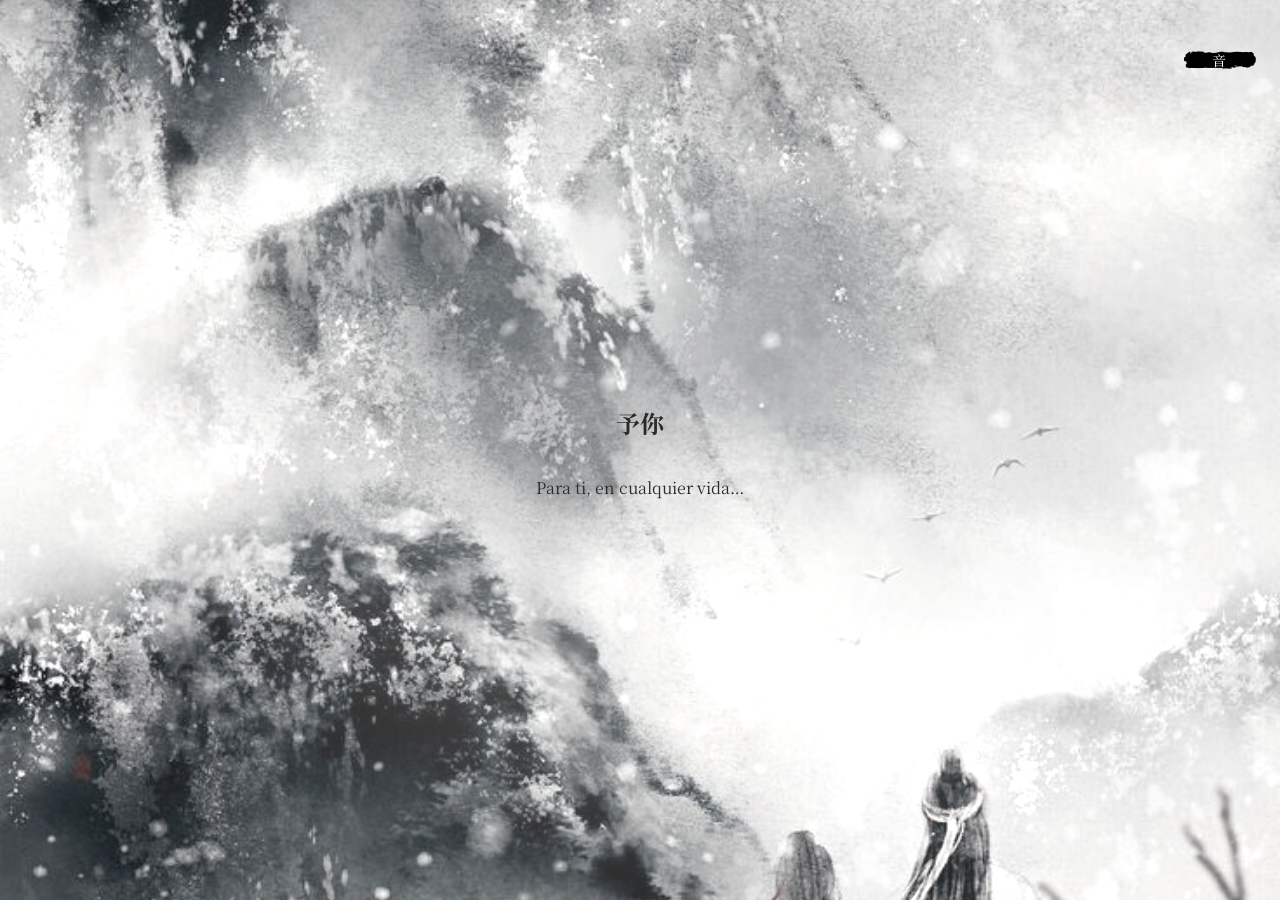
==== index.html @ 0f86a87a "Rename regalo.html to index.html" ====
<!DOCTYPE html>
<html lang="es">
<head>
<meta charset="UTF-8">
<meta name="viewport" content="width=device-width, initial-scale=1.0">
<title>Para ti</title>

<link rel="stylesheet" href="regalo.css">
<link href="https://fonts.googleapis.com/css2?family=Noto+Serif+SC:wght@300;400&display=swap" rel="stylesheet">
</head>

<body>

<audio id="music" loop></audio>
<audio id="ambient" loop></audio>

<!-- BOTÓN MÚSICA (imagen) -->
<div class="music-control" onclick="toggleMusic()">
  <img src="tres.png" class="img-btn">
  <span class="btn-text">音</span>
</div>

<div class="bg"></div>
<div class="mist"></div>
<div id="petals"></div>
<div id="ink"></div>

<main id="main">

<section class="scene intro">
  <h1>予你</h1>
  <p>Para ti, en cualquier vida…</p>
</section>

<section class="scene poem">
  <p id="letter"></p>
</section>

<section class="scene playlist">

  <h2>🎧 Nuestra música</h2>

  <div class="playlist-grid">

    <div class="song" onclick="openSong('https://youtu.be/THEUNTAMED1')">
      <img src="song1.png">
      <span>Wuji (无羁)</span>
    </div>

    <div class="song" onclick="openSong('https://youtu.be/THEUNTAMED2')">
      <img src="song2.png">
      <span>Bu Wang (不忘)</span>
    </div>

    <div class="song" onclick="openSong('https://youtu.be/THEUNTAMED3')">
      <img src="song2.png">
      <span>Yi Nan Ping (意难平)</span>
    </div>

    <div class="song" onclick="openSong('https://youtu.be/THEUNTAMED4')">
      <img src="song1.png">
      <span>Hong Chen (红尘)</span>
    </div>

  </div>

</section>

<!-- ELECCIÓN -->
<section class="scene quiz">

  <h2>¿A qué clan perteneces?</h2>

  <div id="quiz-box">
    <p id="question"></p>

    <div class="answers">

  <div class="quiz-option" onclick="answer(0)">
    <img src="uno.png">
    <span class="opt-text"></span>
  </div>

  <div class="quiz-option" onclick="answer(1)">
    <img src="dos.png">
    <span class="opt-text"></span>
  </div>

  <div class="quiz-option" onclick="answer(2)">
    <img src="tres.png">
    <span class="opt-text"></span>
  </div>

</div>
  </div>

  <p id="quiz-result"></p>

  <!-- TINTA RESULTADO -->
  <div id="ink-result"></div>

</section>

<section class="scene final">
  <p>El tiempo pasa…</p>
  <h2>pero tú siempre serás mi hogar</h2>
</section>

</main>

<script src="regalo.js"></script>
</body>
</html>
---- regalo.css ----
body{
  margin:0;
  font-family:'Noto Serif SC',serif;
  overflow:hidden;
  color:#2a2a2a;
}

/* ESCENAS tipo app (swipe) */
/* Cambia .scene por esto */
.scene {
  height: 100dvh; /* Usa dvh para evitar problemas con la barra de navegación de Chrome/Safari */
  width: 100%;
  position: absolute;
  top: 0;
  left: 0;
  display: none; /* Cambiamos opacity:0 por display:none para asegurar que no estorben */
  flex-direction: column;
  justify-content: center;
  align-items: center;
  text-align: center;
  transition: opacity 0.8s;
  opacity: 0;
}

/* Esta clase es la que mandará la visibilidad */
.scene.active {
  display: flex; 
  opacity: 1;
  z-index: 1;
}

/* Asegúrate de que el main ocupe todo */
#main {
  height: 100dvh;
  width: 100%;
  overflow: hidden;
  position: relative;
}

/* FONDO */
.bg{
  position:fixed;
  inset:0;
  background:url('fondo.jpg') center/cover no-repeat;
  filter:grayscale(60%) brightness(1.1);
  z-index:-3;
}

/* NIEBLA */
.mist{
  position:fixed;
  inset:0;
  background:radial-gradient(circle, rgba(255,255,255,0.4), transparent);
  animation:mist 20s infinite alternate;
  z-index:-2;
}

@keyframes mist{
  to{transform:translateX(40px)}
}

/* PÉTALOS */
#petals{
  position:fixed;
  inset:0;
  pointer-events:none;
}

.petal{
  position:absolute;
  border-radius:60% 40% 60% 40%;
  animation:fall linear forwards;
}

@keyframes fall{
  to{transform:translateY(110vh) translateX(var(--drift))}
}

/* TINTA */
#ink{
  position:fixed;
  width:100px;
  height:100px;
  background:radial-gradient(circle, rgba(0,0,0,0.2), transparent);
  border-radius:50%;
  pointer-events:none;
  transform:translate(-50%,-50%) scale(0);
  transition:0.2s;
}

/* BOTONES PNG */
.btn-group{
  display:flex;
  gap:20px;
}

.img-btn{
  width:120px;
  cursor:pointer;
  transition:0.3s;
}

.img-btn:hover{
  transform:scale(1.1);
}

/* PLAYLIST */
iframe{
  width:90%;
  max-width:320px;
  height:180px;
}

/* MÚSICA */
#music-btn{
  position:fixed;
  top:15px;
  right:15px;
  z-index:20;
}

/* 📱 MOBILE */
@media (max-width:600px){
  .img-btn{
    width:90px;
  }
}

/* CONTENEDOR BOTÓN */
.img-btn-wrapper{
  position:relative;
  cursor:pointer;
  transition:0.4s;
}

/* IMAGEN */
.img-btn{
  width:130px;
  display:block;
  transition:0.4s;
  filter:brightness(0.95);
}

/* TEXTO ENCIMA */
.btn-text{
  position:absolute;
  top:50%;
  left:50%;
  transform:translate(-50%,-50%);
  color:#fff;
  font-size:14px;
  letter-spacing:2px;
  pointer-events:none;
  text-shadow:0 0 8px rgba(0,0,0,0.6);
}

/* EFECTO HOVER (tinta/brillo) */
.img-btn-wrapper::after{
  content:"";
  position:absolute;
  inset:0;
  background:radial-gradient(circle, rgba(255,255,255,0.2), transparent 70%);
  opacity:0;
  transition:0.4s;
}

.img-btn-wrapper:hover::after{
  opacity:1;
}

/* ANIMACIÓN SUAVE */
.img-btn-wrapper:hover{
  transform:scale(1.08);
}

.img-btn-wrapper:active{
  transform:scale(0.95);
}

/* BOTÓN DE MÚSICA */
.music-control{
  position:fixed;
  top:20px;
  right:20px;
  z-index:30;
}

.music-control .img-btn{
  width:80px;
}

/* EFECTO CUANDO ESTÁ SONANDO */
.music-control.playing .img-btn{
  animation:pulse 2s infinite;
}

@keyframes pulse{
  0%{transform:scale(1)}
  50%{transform:scale(1.1)}
  100%{transform:scale(1)}
}

/* NUEVO */

/* RESULTADO TINTA */
#ink-result{
  position:fixed;
  inset:0;
  background:radial-gradient(circle, rgba(0,0,0,0.85), transparent 70%);
  opacity:0;
  pointer-events:none;
  transition:0.8s;
  z-index:0;
}

#ink-result.show{
  opacity:1;
}

/* TEXTO RESULTADO */
#quiz-result{
  margin-top:30px;
  font-size:1.15em;
  color:white;

  max-width:600px;
  text-align:center;
  line-height:1.6;

  text-align:justify; /* 👈 forma de párrafo */
  text-align-last:center; /* 👈 última línea centrada */

  word-spacing:2px; /* 👈 aire entre palabras */

  /* ❌ sin caja */
  background:none;
  padding:0;
  border-radius:0;
  backdrop-filter:none;

  /* ✨ legibilidad sin caja */
  text-shadow:
    0 0 10px rgba(0,0,0,1),
    0 0 25px rgba(0,0,0,0.8),
    0 0 40px rgba(0,0,0,0.6);

  opacity:0;
  transform:scale(0.9);
  transition:1s;
}

#quiz-result.show{
  opacity:1;
  transform:scale(1);
}

#quiz-result{
  position:relative;
  z-index:2;
}

/* ✨ efecto tinta en letras */
.ink-word{
  opacity:1;
  transform:translateY(0) scale(1);
  transition:0.5s ease;
}

.ink-word.hidden{
  opacity:0;
  transform:translateY(8px) scale(0.98);
}

.ink-word{
  transition-duration: calc(0.4s + var(--rand, 0s));
}

@keyframes inkWord{
  to{
    opacity:1;
    /*filter:blur(0);*/
  }
}

@keyframes inkReveal{
  to{
    opacity:1;
    /*filter:blur(0);*/
  }
}

.quiz-option{
  position:relative;
  width:120px;
  height:120px; /* 🔥 fija un área consistente */
  margin:10px;
  cursor:pointer;
}

.quiz-option img{
  position:absolute;
  inset:0;
  width:100%;
  height:100%;
  object-fit:contain;
}

.quiz-option{
  display:flex;
  align-items:center;
  justify-content:center;
}

/* 🔥 ZONA DE TEXTO AJUSTABLE */
.opt-text{
  position:absolute;
  left:50%;
  top:50%;
  transform:translate(-50%,-50%);

  width:85%;
  text-align:center;

  color:white;
  font-size:13px;
  line-height:1.2;

  text-shadow:
    0 0 8px rgba(0,0,0,0.9),
    0 0 15px rgba(0,0,0,0.6);

  pointer-events:none;

  display:flex;
  align-items:center;
  justify-content:center;
}

.title{
  font-size:1.3em;
  color:#f0e6d2;
}

/* 🎨 CLAN COLORES */
.clan-jiang{ color:#af6eb9; } /* verde loto */
.clan-lan{ color:#aacef2; }   /* azul suave */
.clan-wen{ color:#b42020; }   /* rojo tenue */
.clan-jin{ color:#f7d774; }   /* dorado */
.clan-nie{ color:#93a992; }   /* gris acero */
.clan-wei{ color:#d50000; }   /* morado etéreo */

/* ✨ PALABRAS CLAVE */
.key{
  color:#ffffff;
  font-weight:500;
  text-shadow:
    0 0 6px rgba(255,255,255,0.5),
    0 0 12px rgba(255,255,255,0.3);
}

/* PLAYLIST */
.playlist-grid{
  display:grid;
  grid-template-columns:repeat(auto-fit,minmax(140px,1fr));
  gap:20px;
  width:90%;
  max-width:500px;
}

/* TARJETA */
.song{
  position:relative;
  cursor:pointer;
  overflow:hidden;
  border-radius:14px;
  transition:0.4s;
}

/* IMAGEN */
.song img{
  width:100%;
  height:180px;
  object-fit:cover;
  filter:grayscale(30%) brightness(0.9);
  transition:0.5s;
}

/* TEXTO */
.song span{
  position:absolute;
  bottom:10px;
  left:50%;
  transform:translateX(-50%);
  color:white;
  font-size:13px;
  letter-spacing:1px;
  text-shadow:0 0 10px rgba(0,0,0,0.9);
}

/* HOVER ✨ */
.song:hover img{
  transform:scale(1.1);
  filter:grayscale(0%) brightness(1);
}

.song:hover{
  transform:translateY(-5px);
}

.song::after{
  content:"";
  position:absolute;
  inset:0;
  background:radial-gradient(circle, rgba(0,0,0,0.3), transparent 70%);
  opacity:0;
  transition:0.4s;
}

.song:active::after{
  opacity:1;
}

/* 📱 MOBILE */
@media (max-width:600px){
  .img-btn{
    width:90px;
  }

  .btn-text{
    font-size:12px;
  }

  .music-control .img-btn{
    width:60px;
  }
}
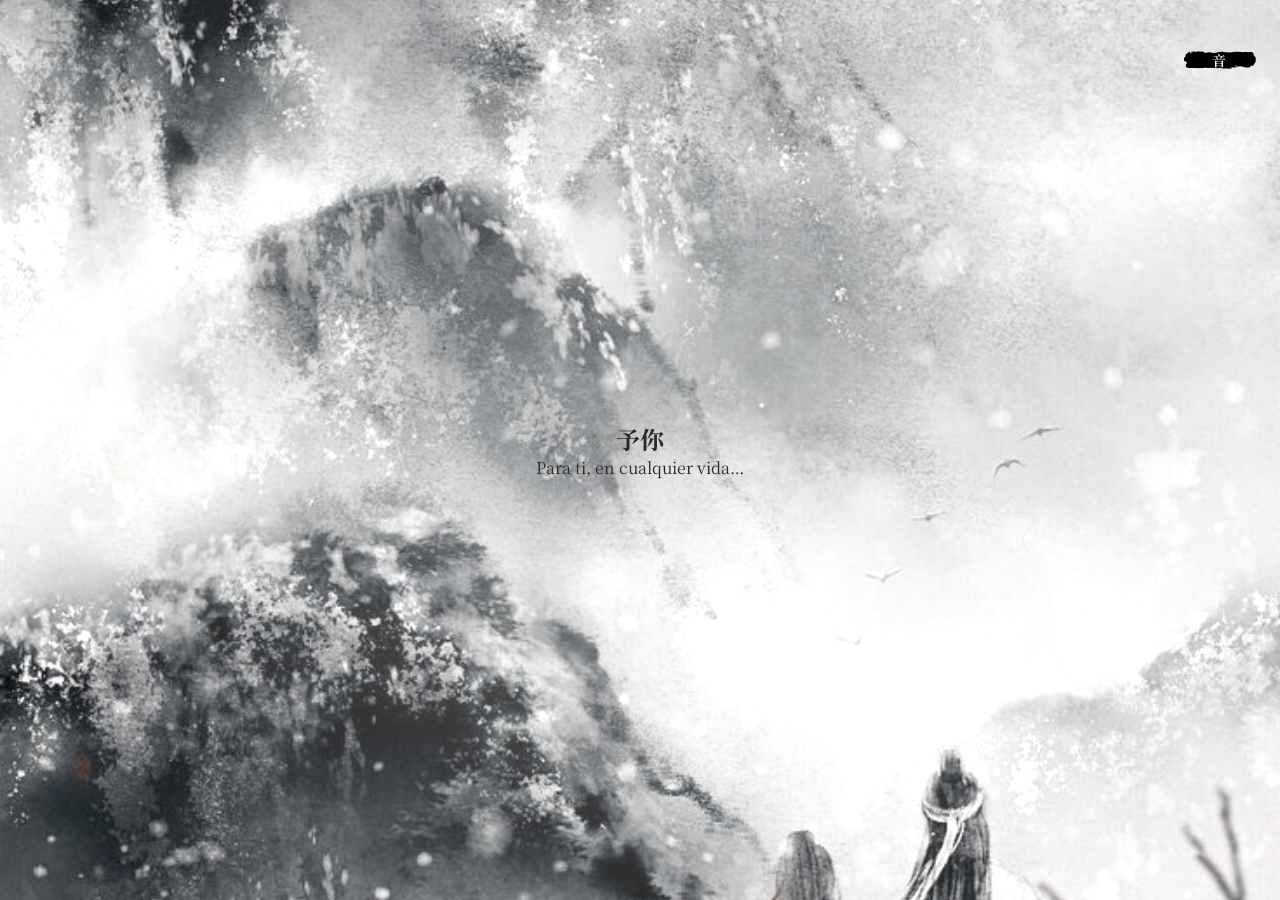
==== commit 22584610: "Update index.html" ====
--- a/index.html
+++ b/index.html
@@ -11,15 +11,17 @@
 
 <body>
 
+<!-- AUDIO -->
 <audio id="music" loop></audio>
 <audio id="ambient" loop></audio>
 
-<!-- BOTÓN MÚSICA (imagen) -->
+<!-- BOTÓN MÚSICA -->
 <div class="music-control" onclick="toggleMusic()">
   <img src="tres.png" class="img-btn">
   <span class="btn-text">音</span>
 </div>
 
+<!-- FONDO -->
 <div class="bg"></div>
 <div class="mist"></div>
 <div id="petals"></div>
@@ -27,46 +29,49 @@
 
 <main id="main">
 
-<section class="scene intro">
+<!-- INTRO -->
+<section class="scene intro active">
   <h1>予你</h1>
   <p>Para ti, en cualquier vida…</p>
 </section>
 
+<!-- POEMA -->
 <section class="scene poem">
   <p id="letter"></p>
 </section>
 
+<!-- PLAYLIST -->
 <section class="scene playlist">
 
-  <h2>🎧 Nuestra música</h2>
+  <h2>Playlist</h2>
 
   <div class="playlist-grid">
 
-    <div class="song" onclick="openSong('https://youtu.be/THEUNTAMED1')">
+    <div class="song" onclick="openSong('https://youtu.be/IYj6Zd7aMN8?si=KBgKgLv9_w9Jffr2')">
       <img src="song1.png">
-      <span>Wuji (无羁)</span>
-    </div>
-
-    <div class="song" onclick="openSong('https://youtu.be/THEUNTAMED2')">
+      <span>Corazón angustiado (意难平)</span>
+    </div>
+
+    <div class="song" onclick="openSong('https://youtu.be/bkIcj_tDtuQ?si=XbIm8MOP97QLOp3D')">
       <img src="song2.png">
-      <span>Bu Wang (不忘)</span>
-    </div>
-
-    <div class="song" onclick="openSong('https://youtu.be/THEUNTAMED3')">
+      <span>Smile Flower</span>
+    </div>
+
+    <div class="song" onclick="openSong('https://youtu.be/VpAnZCnVfFU?si=TgB1RcaUpvmu8-sx')">
       <img src="song2.png">
-      <span>Yi Nan Ping (意难平)</span>
-    </div>
-
-    <div class="song" onclick="openSong('https://youtu.be/THEUNTAMED4')">
+      <span>Always</span>
+    </div>
+
+    <div class="song" onclick="openSong('https://youtu.be/Y5dR4izgkA4?si=KdOjzGxOc8n4NB4a')">
       <img src="song1.png">
-      <span>Hong Chen (红尘)</span>
-    </div>
-
-  </div>
-
-</section>
-
-<!-- ELECCIÓN -->
+      <span>Breathe</span>
+    </div>
+
+  </div>
+
+</section>
+
+<!-- QUIZ -->
 <section class="scene quiz">
 
   <h2>¿A qué clan perteneces?</h2>
@@ -76,31 +81,122 @@
 
     <div class="answers">
 
-  <div class="quiz-option" onclick="answer(0)">
-    <img src="uno.png">
-    <span class="opt-text"></span>
-  </div>
-
-  <div class="quiz-option" onclick="answer(1)">
-    <img src="dos.png">
-    <span class="opt-text"></span>
-  </div>
-
-  <div class="quiz-option" onclick="answer(2)">
-    <img src="tres.png">
-    <span class="opt-text"></span>
-  </div>
-
+      <div class="quiz-option" onclick="answer(0)">
+        <img src="uno.png">
+        <span class="opt-text"></span>
+      </div>
+
+      <div class="quiz-option" onclick="answer(1)">
+        <img src="dos.png">
+        <span class="opt-text"></span>
+      </div>
+
+      <div class="quiz-option" onclick="answer(2)">
+        <img src="tres.png">
+        <span class="opt-text"></span>
+      </div>
+
+    </div>
+  </div>
+
+  <!-- RESULTADO -->
+  <div id="ink-result"></div>
+  <p id="quiz-result"></p>
+
+</section>
+
+<!-- MINI JUEGO -->
+<section class="scene game">
+
+  <h2>Encuentra la Sonrisa del Emperador</h2>
+  <p>¿En qué jarra está escondida?</p>
+
+  <div class="answers">
+
+    <div class="quiz-option" onclick="checkJar(this,false)">
+      <img src="jarra.png">
+    </div>
+
+    <div class="quiz-option" onclick="checkJar(this,true)">
+      <img src="jarra.png">
+    </div>
+
+    <div class="quiz-option" onclick="checkJar(this,false)">
+      <img src="jarra.png">
+    </div>
+
+  </div>
+
+  <p id="game-feedback" style="margin-top:20px;"></p>
+
+</section>
+
+<!-- CARTA -->
+<section class="scene carta">
+
+  <h2>¡Ha llegado una carta!</h2>
+
+  <div class="open-letter" onclick="openLetter()">
+    <img src="tres.png" class="img-btn">
+    <span class="btn-text">Abrir</span>
+  </div>
+
+  <div class="carta-box" id="cartaBox">
+    <p id="cartaTexto">
+¡Feliz cumpleaños, tilín!<br><br>
+
+Espero que te la pases genial en este día y que puedas ver lo apreciado que eres, pues sé que todos tus amigos tendrán detalles contigo, ya que es imposible no quererte.<br><br>
+
+Estoy tan orgullosa de ti y agradecida de ser tu hermana, de tenerte siempre conmigo. Quiero que sepas que, en la misma medida en que estás para mí, yo estaré para ti.<br><br>
+
+Quiero decirte tantas cosas, pero escribir esto me está haciendo llorar al darme cuenta de lo importante que eres para mí y de que no sabría qué hacer si algún día me hicieras falta.<br><br>
+
+Todo este regalo te lo hago con el corazón; en cada detalle está mi sinceridad y mi aprecio hacia ti.<br><br>
+
+Sabes, la última canción de la playlist es bastante personal para mí, y dedicártela me hace sentir que comparto mi mundo contigo. La escucho desde hace 8 años y ha sido de mis canciones favoritas hasta la fecha. Esa canción siempre me ha dado ánimos, pues son palabras que toda la vida quise escuchar.<br><br>
+
+Hoy te la dedico y espero que te dé tanto consuelo como lo hizo con la pequeña Priscilla de 13 años. Que la escuches teniendo presente que tú no tienes que esperar a que alguien te diga todo eso, pues es el eco de lo que siempre haré por ti: seré yo quien te abrace.<br><br>
+
+Eres una persona increíble y quisiera darte mis ojos para que te veas como yo te veo, que notes que eres bueno y valiente, compasivo y leal; me duele mucho que pienses tan mal de ti.<br><br>
+
+No sé cuál fue el bien que hice en mi vida pasada para tenerte a ti como hermano en esta vida, pero estoy eternamente agradecida y daré lo mejor de mí en mi presente para tenerte conmigo en todas las vidas que vienen.<br><br>
+
+Siempre tendrás una hermana mayor en quien apoyarte y, cuando los demás no puedan, tu hermana siempre va a poder.<br><br>
+
+Por ti seré ChatGPT, doctora, psicóloga y todo lo que quieras, siempre que te ayude; pero permíteme ayudarte, por favor.<br><br>
+
+Sigamos viendo más dramas chinos juntos; lloremos y emocionémonos en el proceso, pero siempre hay que hacerlo juntos.<br><br>
+
+Aunque todo el mundo se ponga en tu contra, yo siempre estaré de tu lado. Y aun si todos hablan mal de ti y de cosas que hiciste, yo conozco a mi hermano y sé que nada de eso es verdad; yo también daría mi vida por protegerte, como Yanli hizo por Wuxian.<br><br>
+
+Gracias por estar, por ser quien eres, por ser mi hermano.<br><br>
+
+Te amo, tilín. Espero que seas muy feliz hoy y todos los días, tan feliz como tú me haces.
+    </p>
+  </div>
+
+  <div class="next-scene" onclick="nextScene()">
+  <img src="continuar.png" class="img-btn">
 </div>
-  </div>
-
-  <p id="quiz-result"></p>
-
-  <!-- TINTA RESULTADO -->
-  <div id="ink-result"></div>
-
-</section>
-
+
+</section>
+
+<!-- 🎁 REGALO (SECCIÓN PROPIA) -->
+<section class="scene regalo">
+
+  <h2>Para ti</h2>
+  <p>Hay algo más esperándote…</p>
+
+  <div style="margin-top:80px;">
+    <a href="https://drive.google.com/drive/folders/1UVYX8MBnxVR7d7Pw2yVpf_6EMvv2Fnob?usp=sharing" target="_blank">
+      <img src="abanico.png" class="img-btn">
+      <span class="btn-text">Abrir regalo</span>
+    </a>
+  </div>
+
+</section>
+
+<!-- FINAL -->
 <section class="scene final">
   <p>El tiempo pasa…</p>
   <h2>pero tú siempre serás mi hogar</h2>
--- a/regalo.css
+++ b/regalo.css
@@ -5,36 +5,49 @@
   color:#2a2a2a;
 }
 
-/* ESCENAS tipo app (swipe) */
-/* Cambia .scene por esto */
+/* CONTENEDOR PRINCIPAL */
+#main {
+  height: 100dvh;
+  width: 100%;
+  overflow-x: hidden;
+  overflow-y: auto;
+  position: relative;
+}
+
+/* ESCENAS */
 .scene {
-  height: 100dvh; /* Usa dvh para evitar problemas con la barra de navegación de Chrome/Safari */
+  height: 100dvh;
   width: 100%;
   position: absolute;
   top: 0;
   left: 0;
-  display: none; /* Cambiamos opacity:0 por display:none para asegurar que no estorben */
+
+  display: none;
   flex-direction: column;
   justify-content: center;
   align-items: center;
+
   text-align: center;
+  padding: 0 20px;
+
+  box-sizing: border-box;
+  opacity: 0;
   transition: opacity 0.8s;
-  opacity: 0;
-}
-
-/* Esta clase es la que mandará la visibilidad */
+}
+
 .scene.active {
-  display: flex; 
+  display: flex;
   opacity: 1;
   z-index: 1;
 }
 
-/* Asegúrate de que el main ocupe todo */
-#main {
-  height: 100dvh;
+/* TEXTOS */
+.scene p,
+.scene h1,
+.scene h2{
+  max-width: 500px;
   width: 100%;
-  overflow: hidden;
-  position: relative;
+  margin: 0 auto;
 }
 
 /* FONDO */
@@ -76,7 +89,7 @@
   to{transform:translateY(110vh) translateX(var(--drift))}
 }
 
-/* TINTA */
+/* TINTA CURSOR */
 #ink{
   position:fixed;
   width:100px;
@@ -88,277 +101,113 @@
   transition:0.2s;
 }
 
-/* BOTONES PNG */
-.btn-group{
+/* TRANSICIÓN HUMO NEGRO */
+.smoke-out{
+  animation: smokeOut 0.8s forwards;
+}
+
+@keyframes smokeOut{
+  0%{ opacity:1; filter:blur(0); }
+  100%{
+    opacity:0;
+    filter:blur(20px) brightness(0.3);
+    transform:scale(1.05);
+  }
+}
+
+/* TRANSICIÓN ENERGÍA ESPIRITUAL (blanco) */
+.spirit-out{
+  animation: spiritOut 0.8s forwards;
+}
+
+@keyframes spiritOut{
+  0%{ opacity:1; }
+  100%{
+    opacity:0;
+    filter:brightness(2) blur(10px);
+  }
+}
+
+/* GALERÍA */
+.gallery{
+  display:grid;
+  grid-template-columns:repeat(auto-fit,minmax(150px,1fr));
+  gap:20px;
+  width:90%;
+  max-width:600px;
+}
+
+.memory{
+  text-align:center;
+  transition:0.4s;
+}
+
+.memory img{
+  width:100%;
+  border-radius:12px;
+  transition:0.4s;
+}
+
+.memory:hover img{
+  transform:scale(1.05);
+}
+
+.memory p{
+  margin-top:8px;
+  font-size:13px;
+}
+
+/* DECRETO */
+.decreto-box{
+  background:url("pergamino2.png") center/cover no-repeat;
+  padding:100px 60px;
+  max-width:500px;
+  text-align:left;
+  line-height:1.8;
+  filter:drop-shadow(0 10px 25px rgba(0,0,0,0.5));
+}
+
+.decreto-box ul{
+  padding-left:20px;
+}
+
+/* MINI JUEGO */
+.cups{
   display:flex;
   gap:20px;
-}
-
-.img-btn{
-  width:120px;
+  margin-top:20px;
+}
+
+.cup{
+  width:100px;
+  height:120px;
+  background:url("jarra.png") center/contain no-repeat;
   cursor:pointer;
   transition:0.3s;
 }
 
-.img-btn:hover{
+.cup:hover{
+  transform:translateY(-5px);
+}
+
+/* REGALO DIGITAL */
+.gift-btn{
+  display:inline-block;
+  margin-top:20px;
+  padding:15px 25px;
+  background:linear-gradient(135deg,#fff,#ddd);
+  color:#111;
+  text-decoration:none;
+  border-radius:10px;
+  transition:0.3s;
+}
+
+.gift-btn:hover{
   transform:scale(1.1);
 }
 
-/* PLAYLIST */
-iframe{
-  width:90%;
-  max-width:320px;
-  height:180px;
-}
-
-/* MÚSICA */
-#music-btn{
-  position:fixed;
-  top:15px;
-  right:15px;
-  z-index:20;
-}
-
-/* 📱 MOBILE */
-@media (max-width:600px){
-  .img-btn{
-    width:90px;
-  }
-}
-
-/* CONTENEDOR BOTÓN */
-.img-btn-wrapper{
-  position:relative;
-  cursor:pointer;
-  transition:0.4s;
-}
-
-/* IMAGEN */
-.img-btn{
-  width:130px;
-  display:block;
-  transition:0.4s;
-  filter:brightness(0.95);
-}
-
-/* TEXTO ENCIMA */
-.btn-text{
-  position:absolute;
-  top:50%;
-  left:50%;
-  transform:translate(-50%,-50%);
-  color:#fff;
-  font-size:14px;
-  letter-spacing:2px;
-  pointer-events:none;
-  text-shadow:0 0 8px rgba(0,0,0,0.6);
-}
-
-/* EFECTO HOVER (tinta/brillo) */
-.img-btn-wrapper::after{
-  content:"";
-  position:absolute;
-  inset:0;
-  background:radial-gradient(circle, rgba(255,255,255,0.2), transparent 70%);
-  opacity:0;
-  transition:0.4s;
-}
-
-.img-btn-wrapper:hover::after{
-  opacity:1;
-}
-
-/* ANIMACIÓN SUAVE */
-.img-btn-wrapper:hover{
-  transform:scale(1.08);
-}
-
-.img-btn-wrapper:active{
-  transform:scale(0.95);
-}
-
-/* BOTÓN DE MÚSICA */
-.music-control{
-  position:fixed;
-  top:20px;
-  right:20px;
-  z-index:30;
-}
-
-.music-control .img-btn{
-  width:80px;
-}
-
-/* EFECTO CUANDO ESTÁ SONANDO */
-.music-control.playing .img-btn{
-  animation:pulse 2s infinite;
-}
-
-@keyframes pulse{
-  0%{transform:scale(1)}
-  50%{transform:scale(1.1)}
-  100%{transform:scale(1)}
-}
-
-/* NUEVO */
-
-/* RESULTADO TINTA */
-#ink-result{
-  position:fixed;
-  inset:0;
-  background:radial-gradient(circle, rgba(0,0,0,0.85), transparent 70%);
-  opacity:0;
-  pointer-events:none;
-  transition:0.8s;
-  z-index:0;
-}
-
-#ink-result.show{
-  opacity:1;
-}
-
-/* TEXTO RESULTADO */
-#quiz-result{
-  margin-top:30px;
-  font-size:1.15em;
-  color:white;
-
-  max-width:600px;
-  text-align:center;
-  line-height:1.6;
-
-  text-align:justify; /* 👈 forma de párrafo */
-  text-align-last:center; /* 👈 última línea centrada */
-
-  word-spacing:2px; /* 👈 aire entre palabras */
-
-  /* ❌ sin caja */
-  background:none;
-  padding:0;
-  border-radius:0;
-  backdrop-filter:none;
-
-  /* ✨ legibilidad sin caja */
-  text-shadow:
-    0 0 10px rgba(0,0,0,1),
-    0 0 25px rgba(0,0,0,0.8),
-    0 0 40px rgba(0,0,0,0.6);
-
-  opacity:0;
-  transform:scale(0.9);
-  transition:1s;
-}
-
-#quiz-result.show{
-  opacity:1;
-  transform:scale(1);
-}
-
-#quiz-result{
-  position:relative;
-  z-index:2;
-}
-
-/* ✨ efecto tinta en letras */
-.ink-word{
-  opacity:1;
-  transform:translateY(0) scale(1);
-  transition:0.5s ease;
-}
-
-.ink-word.hidden{
-  opacity:0;
-  transform:translateY(8px) scale(0.98);
-}
-
-.ink-word{
-  transition-duration: calc(0.4s + var(--rand, 0s));
-}
-
-@keyframes inkWord{
-  to{
-    opacity:1;
-    /*filter:blur(0);*/
-  }
-}
-
-@keyframes inkReveal{
-  to{
-    opacity:1;
-    /*filter:blur(0);*/
-  }
-}
-
-.quiz-option{
-  position:relative;
-  width:120px;
-  height:120px; /* 🔥 fija un área consistente */
-  margin:10px;
-  cursor:pointer;
-}
-
-.quiz-option img{
-  position:absolute;
-  inset:0;
-  width:100%;
-  height:100%;
-  object-fit:contain;
-}
-
-.quiz-option{
-  display:flex;
-  align-items:center;
-  justify-content:center;
-}
-
-/* 🔥 ZONA DE TEXTO AJUSTABLE */
-.opt-text{
-  position:absolute;
-  left:50%;
-  top:50%;
-  transform:translate(-50%,-50%);
-
-  width:85%;
-  text-align:center;
-
-  color:white;
-  font-size:13px;
-  line-height:1.2;
-
-  text-shadow:
-    0 0 8px rgba(0,0,0,0.9),
-    0 0 15px rgba(0,0,0,0.6);
-
-  pointer-events:none;
-
-  display:flex;
-  align-items:center;
-  justify-content:center;
-}
-
-.title{
-  font-size:1.3em;
-  color:#f0e6d2;
-}
-
-/* 🎨 CLAN COLORES */
-.clan-jiang{ color:#af6eb9; } /* verde loto */
-.clan-lan{ color:#aacef2; }   /* azul suave */
-.clan-wen{ color:#b42020; }   /* rojo tenue */
-.clan-jin{ color:#f7d774; }   /* dorado */
-.clan-nie{ color:#93a992; }   /* gris acero */
-.clan-wei{ color:#d50000; }   /* morado etéreo */
-
-/* ✨ PALABRAS CLAVE */
-.key{
-  color:#ffffff;
-  font-weight:500;
-  text-shadow:
-    0 0 6px rgba(255,255,255,0.5),
-    0 0 12px rgba(255,255,255,0.3);
-}
-
-/* PLAYLIST */
+/* ================= PLAYLIST (FIX RESTAURADO) ================= */
+
 .playlist-grid{
   display:grid;
   grid-template-columns:repeat(auto-fit,minmax(140px,1fr));
@@ -367,16 +216,15 @@
   max-width:500px;
 }
 
-/* TARJETA */
 .song{
   position:relative;
   cursor:pointer;
   overflow:hidden;
   border-radius:14px;
   transition:0.4s;
-}
-
-/* IMAGEN */
+  z-index:1; /* 👈 evita que otras capas interfieran */
+}
+
 .song img{
   width:100%;
   height:180px;
@@ -385,7 +233,6 @@
   transition:0.5s;
 }
 
-/* TEXTO */
 .song span{
   position:absolute;
   bottom:10px;
@@ -393,11 +240,11 @@
   transform:translateX(-50%);
   color:white;
   font-size:13px;
-  letter-spacing:1px;
   text-shadow:0 0 10px rgba(0,0,0,0.9);
-}
-
-/* HOVER ✨ */
+  pointer-events:none;
+}
+
+/* HOVER SUAVE ORIGINAL */
 .song:hover img{
   transform:scale(1.1);
   filter:grayscale(0%) brightness(1);
@@ -407,30 +254,359 @@
   transform:translateY(-5px);
 }
 
+/* 👇 overlay sutil (no rompe tu diseño, lo mejora) */
 .song::after{
   content:"";
   position:absolute;
   inset:0;
-  background:radial-gradient(circle, rgba(0,0,0,0.3), transparent 70%);
+  background:radial-gradient(circle, rgba(255,255,255,0.15), transparent 70%);
   opacity:0;
   transition:0.4s;
-}
-
-.song:active::after{
+  pointer-events:none;
+}
+
+.song:hover::after{
   opacity:1;
 }
 
-/* 📱 MOBILE */
+/* BOTÓN MÚSICA */
+.music-control{
+  position:fixed;
+  top:20px;
+  right:20px;
+  z-index:30;
+}
+
+.music-control .img-btn{
+  width:80px;
+}
+
+.music-control.playing .img-btn{
+  animation:pulse 2s infinite;
+}
+
+@keyframes pulse{
+  0%{transform:scale(1)}
+  50%{transform:scale(1.1)}
+  100%{transform:scale(1)}
+}
+
+/* BOTONES IMAGEN */
+.img-btn{
+  width:130px;
+  display:block;
+  cursor:pointer;
+  transition:0.3s;
+  position:relative;
+}
+
+.img-btn:hover{
+  transform:scale(1.1);
+}
+
+/* TEXTO BOTÓN */
+.btn-text{
+  position:absolute;
+  inset:0;
+  display:flex;
+  align-items:center;
+  justify-content:center;
+
+  color:#fff;
+  font-size:14px;
+  letter-spacing:2px;
+  font-weight:600;
+  text-transform:uppercase;
+
+  pointer-events:none;
+  text-shadow:0 0 8px rgba(0,0,0,0.6);
+}
+
+/* ================= QUIZ ================= */
+
+#question{
+  max-width:500px;
+  margin-bottom:20px;
+  line-height:1.5;
+  color:#111;
+  text-shadow:
+    0 0 6px rgba(255,255,255,0.9),
+    0 0 12px rgba(255,255,255,0.7),
+    0 0 18px rgba(255,255,255,0.5);
+}
+
+.answers{
+  display:flex;
+  justify-content:center;
+  flex-wrap:wrap;
+  gap:15px;
+  max-width:400px;
+}
+
+/* BOTONES QUIZ - AHORA FLEXIBLES */
+.quiz-option{
+  position:relative;
+  /* CAMBIO: Eliminamos ancho fijo */
+  /* width: 110px; */ 
+  
+  /* NUEVO: Ancho mínimo y padding para crecer */
+  min-width: 110px; 
+  height: 110px;
+  padding: 0 15px; /* Espacio extra a los lados */
+  box-sizing: border-box; /* Importante para el padding */
+  
+  cursor:pointer;
+  transition: transform 0.25s ease, filter 0.25s ease, width 0.3s ease; /* Añadimos width a la transición */
+  
+  display: flex; /* Para centrar el texto internamente */
+  align-items: center;
+  justify-content: center;
+}
+
+.quiz-option:hover{
+  transform: translateY(-6px) scale(1.08);
+  filter: brightness(1.1);
+}
+
+.quiz-option:active{
+  transform: scale(0.95);
+}
+
+/* glow */
+.quiz-option::after{
+  content:"";
+  position:absolute;
+  inset:0;
+  border-radius:14px; /* Un poco de radio para que no sea cuadrado perfecto */
+  background:radial-gradient(circle, rgba(255,255,255,0.25), transparent 70%);
+  opacity:0;
+  transition:0.3s;
+  pointer-events:none;
+}
+
+.quiz-option:hover::after{
+  opacity:1;
+}
+
+/* selección */
+.quiz-option.selected{
+  transform: scale(1.15);
+  filter: brightness(1.2);
+}
+
+.quiz-option img{
+  position:absolute;
+  inset:0;
+  width:100%;
+  height:100%;
+  object-fit:fill; /* 'fill' para que la imagen se estire con el contenedor */
+}
+
+.opt-text{
+  position:relative; /* Cambiado de absolute a relative */
+  /* left:50%; top:50%; transform:translate(-50%,-50%); */
+  
+  width: auto; /* Ancho automático */
+  max-width: 100%; /* No superar el botón */
+  
+  text-align:center;
+  color:white;
+  font-size:12px;
+  font-weight: 500;
+  text-shadow:0 0 10px rgba(0,0,0,0.9);
+  
+  z-index: 1; /* Encima de la imagen */
+}
+
+/* ================= RESULTADO ================= */
+
+/* TINTA */
+#ink-result{
+  position:fixed;
+  inset:0;
+  background:radial-gradient(circle, rgba(0,0,0,0.85), transparent 70%);
+  opacity:0;
+  pointer-events:none;
+  transition:0.8s;
+  z-index:5;
+}
+
+#ink-result.show{
+  opacity:1;
+}
+
+/* TEXTO RESULTADO ENCIMA */
+#quiz-result{
+  margin-top:30px;
+  font-size:1.1em;
+  color:white;
+  max-width:600px;
+  line-height:1.6;
+
+  text-align:center;
+
+  text-shadow:
+    0 0 8px rgba(0,0,0,1),
+    0 0 20px rgba(0,0,0,0.9),
+    0 0 40px rgba(0,0,0,0.8);
+
+  /* NUEVO: No ocultamos el contenedor entero, solo las palabras */
+  opacity:1; 
+  transform:scale(1);
+  transition: opacity 0.5s;
+
+  position:relative;
+  z-index:10; /* 👈 encima de la tinta */
+}
+
+#quiz-result.show{
+  opacity:1;
+}
+
+#quiz-result{
+  word-break: normal;
+  overflow-wrap: break-word;
+}
+
+#quiz-result{
+  line-height: 1.8;
+  letter-spacing: 0.3px;
+}
+
+/* ✨ ESTILOS PARA LA ANIMACIÓN DE PALABRAS ✨ */
+.ink-word {
+  opacity: 0;
+  transform: scale(1.2); /* Empieza un poco más grande */
+  filter: blur(5px); /* Y borrosa */
+  display: inline;
+  white-space: pre-wrap;
+  transition: opacity 0.4s ease, transform 0.4s ease, filter 0.4s ease;
+  
+  /* Usamos la variable --rand que JS calculará */
+  transition-delay: var(--rand); 
+}
+
+/* Estado visible de la palabra */
+.ink-word:not(.hidden) {
+  opacity: 1;
+  transform: scale(1);
+  filter: blur(0);
+}
+
+/* ================= COLORES CLAN ================= */
+
+.clan-jiang{ color:#af6eb9 !important; }
+.clan-lan{ color:#aacef2 !important; }
+.clan-wen{ color:#b42020 !important; }
+.clan-jin{ color:#f7d774 !important; }
+.clan-nie{ color:#93a992 !important; }
+.clan-wei{ color:#d50000 !important; }
+
+.key{
+  text-shadow:
+    0 0 6px rgba(255,255,255,0.5),
+    0 0 12px rgba(255,255,255,0.3);
+}
+
+/* ================= CARTA ================= */
+
+.open-letter{
+  margin-top:20px;
+  cursor:pointer;
+  position:relative;
+  transition:all 0.3s ease;
+  animation:pulseSoft 2.5s infinite;
+}
+
+.open-letter:hover{
+  transform:scale(1.12);
+  filter:brightness(1.1);
+  animation:none;
+}
+
+.open-letter::after{
+  content:"";
+  position:absolute;
+  inset:0;
+  background:radial-gradient(circle, rgba(255,255,255,0.4), transparent 70%);
+  opacity:0;
+  transition:0.4s;
+  border-radius:50%;
+}
+
+.open-letter:hover::after{
+  opacity:1;
+}
+
+@keyframes pulseSoft{
+  0%{transform:scale(1)}
+  50%{transform:scale(1.05)}
+  100%{transform:scale(1)}
+}
+
+/* CARTA */
+.carta-box{
+  width:90%;
+  max-width:650px;
+
+  height:0;
+  overflow:hidden;
+
+  opacity:0;
+  transform:scaleY(0);
+  transform-origin:top;
+
+  transition:all 0.8s ease;
+}
+
+.carta-box.show {
+  height:auto;
+  min-height:80vh;
+
+  background:url("pergamino.png") no-repeat;
+  background-size:100% 100%;
+
+  padding:100px 80px;
+
+  opacity:1;
+  transform:scaleY(1);
+
+  animation:desenrollar 1.2s ease-out forwards;
+}
+
+#cartaTexto{
+  width:100%;
+  max-width:450px;
+  margin:0 auto;
+}
+
+.scene.carta{
+  display:none;
+  flex-direction:column;
+  justify-content:flex-start;
+  align-items:center;
+  padding:60px 20px;
+  min-height:100vh;
+  height:auto;
+}
+
+.scene.carta.active{
+  display:flex;
+}
+
+@keyframes desenrollar{
+  0%{transform:scaleY(0); opacity:0;}
+  100%{transform:scaleY(1); opacity:1;}
+}
+
+/* MOBILE */
 @media (max-width:600px){
-  .img-btn{
-    width:90px;
+  .carta-box.show{
+    padding:90px 30px;
+    font-size:0.95em;
   }
 
-  .btn-text{
-    font-size:12px;
+  #cartaTexto{
+    max-width:85%;
   }
-
-  .music-control .img-btn{
-    width:60px;
-  }
-}+}
